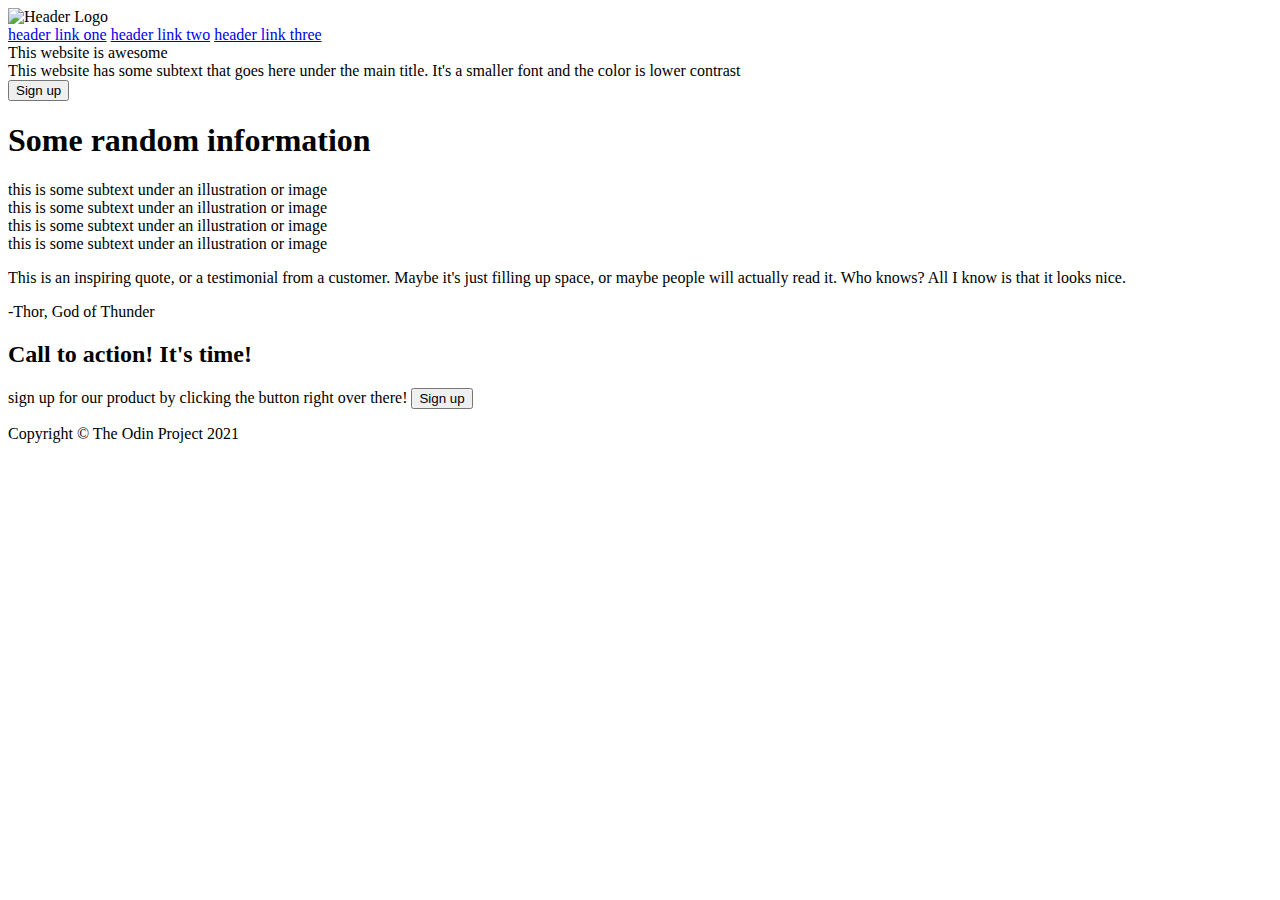
==== index.html @ fb7596a6 "wrote html added basic classes" ====
<!DOCTYPE html>
<html lang="en">
<head>
    <meta charset="UTF-8">
    <meta http-equiv="X-UA-Compatible" content="IE=edge">
    <meta name="viewport" content="width=device-width, initial-scale=1.0">
    <title>Landing Page</title>
</head>
<header class="header">
    <img src="" alt="Header Logo">
    <nav>
        <li>
            <a class="link" href="https:www.google.com">header link one</a>
            <a class="link" href="https:www.google.com">header link two</a>
            <a class="link" href="https:www.google.com">header link three</a>
        </li>
    </nav>
</header>
<div class="upper">
    <div class="hero-main">
        This website is awesome
    </div>
    <div class="hero-secondary">
        This website has some subtext that goes here under the main title. It's a smaller font and the color is lower contrast
    </div>
    <button class="sign-up">Sign up</button>
</div>

<div class="center-top">
    <h1>Some random information</h1>
    <div class="illustration-container">

        <div class="illustration">
            this is some subtext under an illustration or image
        </div>

        <div class="illustration">
            this is some subtext under an illustration or image
        </div>

        <div class="illustration">
            this is some subtext under an illustration or image
        </div>

        <div class="illustration">
            this is some subtext under an illustration or image
        </div>
    </div>
</div>

<div class="center-bottom">
    <p>
        This is an inspiring quote, or a testimonial from a customer. Maybe it's just filling up space, or maybe people will actually read it. Who knows? All I know is that it looks nice.
    </p>
    <p class="author">-Thor, God of Thunder</p>
</div>

<div class="lower">
    <div class="call-to-action">
        <h2>Call to action! It's time!</h2>
        sign up for our product by clicking the button right over there!
        <button class="action-button">Sign up</button>
    </div>
</div>

<div class="footer">
    <p>
        Copyright &copy; The Odin Project 2021
    </p>
</div>

<body>
    
</body>
</html>
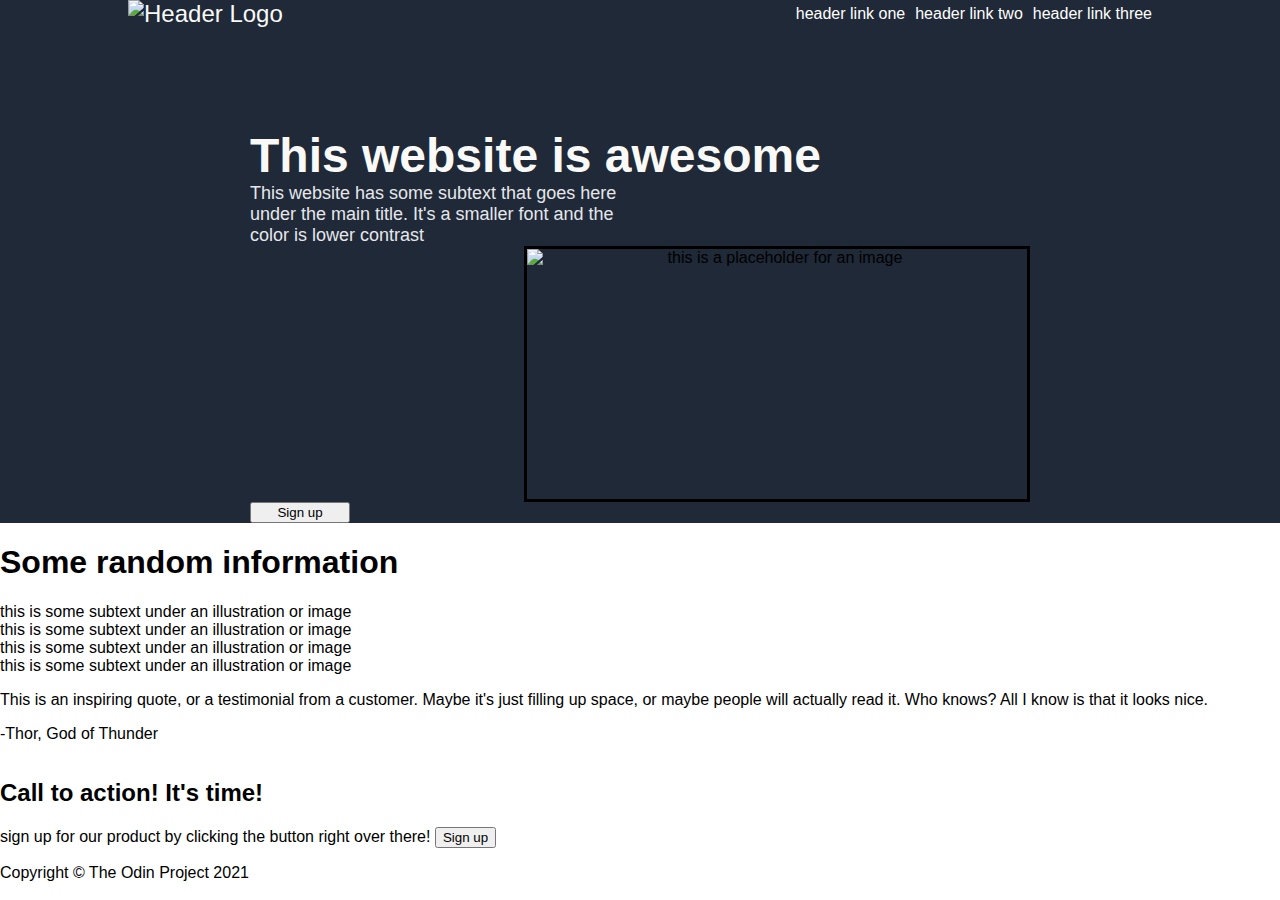
==== commit d69bf591: "started CSS and addtional classing on html" ====
--- a/index.html
+++ b/index.html
@@ -4,12 +4,13 @@
     <meta charset="UTF-8">
     <meta http-equiv="X-UA-Compatible" content="IE=edge">
     <meta name="viewport" content="width=device-width, initial-scale=1.0">
+    <link rel="stylesheet" href="style.css">
     <title>Landing Page</title>
 </head>
 <header class="header">
     <img src="" alt="Header Logo">
-    <nav>
-        <li>
+    <nav class="nav-bar">
+        <li class="nav-links">
             <a class="link" href="https:www.google.com">header link one</a>
             <a class="link" href="https:www.google.com">header link two</a>
             <a class="link" href="https:www.google.com">header link three</a>
@@ -23,6 +24,7 @@
     <div class="hero-secondary">
         This website has some subtext that goes here under the main title. It's a smaller font and the color is lower contrast
     </div>
+    <img class="upper-img" href=" " alt="this is a placeholder for an image">
     <button class="sign-up">Sign up</button>
 </div>
 
--- a/style.css
+++ b/style.css
@@ -0,0 +1,85 @@
+/* *{
+    border: 1px solid red;
+} */
+
+body{
+    margin: 0;
+    display:flex;
+    flex-flow: column;
+    font-family: Arial, Helvetica, sans-serif;
+}
+
+.header, .upper{
+    background-color: #1F2937;
+}
+
+.header{
+    padding: 0 10% 0 10%;
+    display: flex;
+    justify-content: space-between;
+    align-items: center;
+}
+
+.nav-bar{
+    display: flex;
+    color: cadetblue;
+}
+
+.nav-links{
+    display: flex;
+    gap: 10px;
+    list-style-type: none;
+}
+
+.link{
+    color: white;
+    text-decoration: none;
+}
+
+.header > img{
+    font-size: 24px;
+    color: #F9FAF8;
+}
+
+.upper{
+    display: flex;
+    flex-flow: column;
+    justify-content: space-around;
+}
+
+.hero-main{
+    margin-left: 250px;
+    margin-top: 100px;
+    flex-wrap: wrap;
+    align-self: flex-start;
+    font-size: 48px;
+    font-weight: 800;
+    color: #F9FAF8;
+}
+
+.hero-secondary{
+    display: inline-flex;
+    inline-size: 400px;
+    margin-left: 250px;
+    align-self: flex-start;
+    flex: 0 1 auto;
+    font-size: 18px;
+    color: #e5e7eb;
+}
+
+.upper-img{
+    border-style: solid;
+    margin-right: 250px;
+    align-self: flex-end;
+    text-align: center;
+    height: 250px;
+    width: 500px;
+}
+
+.sign-up{
+    width: 100px;
+    align-self: flex-start;
+    margin-left: 250px;
+    flex: 1 1 auto;
+
+}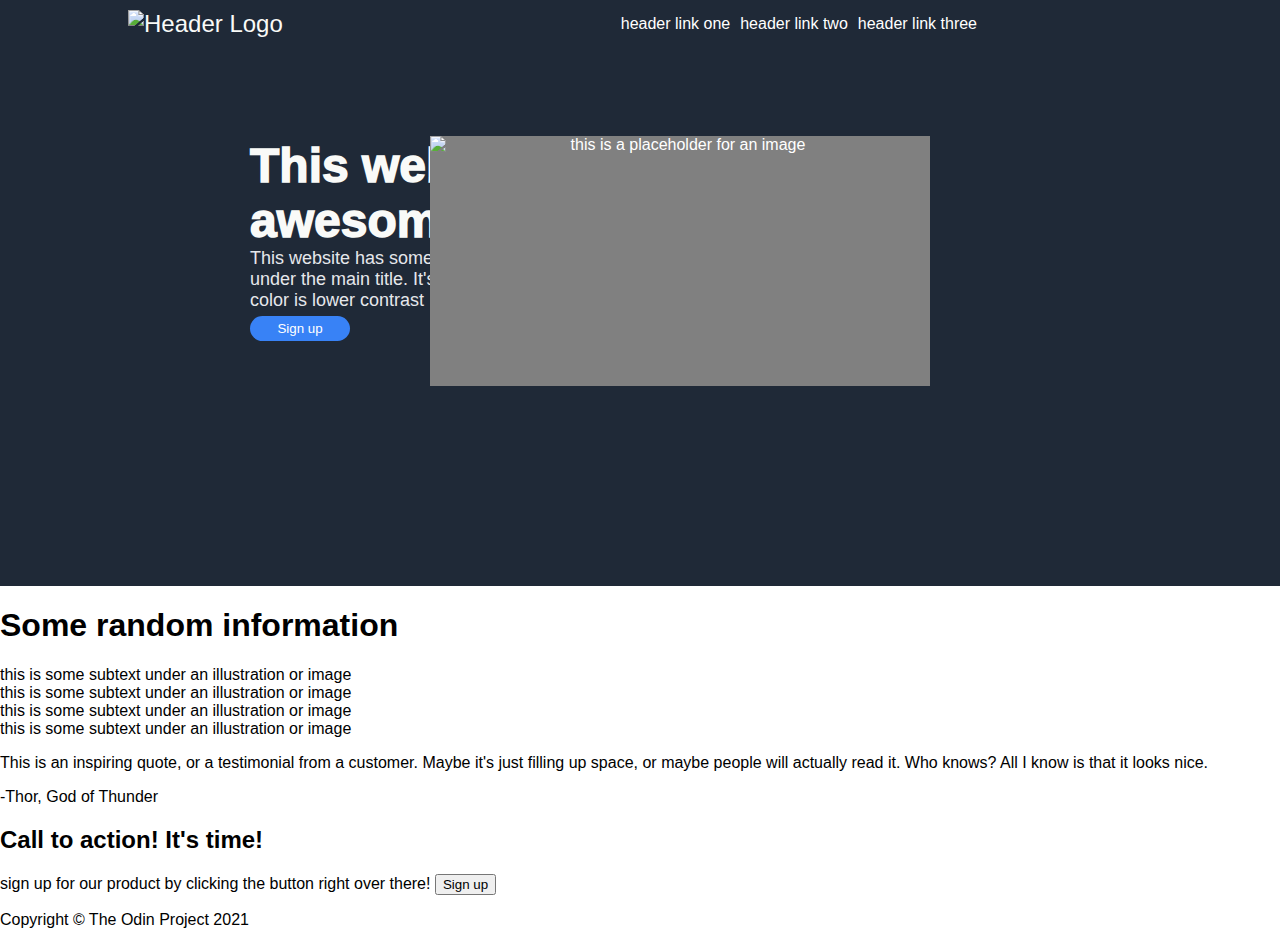
==== commit ca865bd4: "Finished upper section of css" ====
--- a/index.html
+++ b/index.html
@@ -24,7 +24,7 @@
     <div class="hero-secondary">
         This website has some subtext that goes here under the main title. It's a smaller font and the color is lower contrast
     </div>
-    <img class="upper-img" href=" " alt="this is a placeholder for an image">
+    <img class="upper-img" src="1https://cdn.britannica.com/94/151894-050-F72A5317/Brown-eggs.jpg" alt="this is a placeholder for an image">
     <button class="sign-up">Sign up</button>
 </div>
 
--- a/style.css
+++ b/style.css
@@ -4,8 +4,6 @@
 
 body{
     margin: 0;
-    display:flex;
-    flex-flow: column;
     font-family: Arial, Helvetica, sans-serif;
 }
 
@@ -26,7 +24,9 @@
 }
 
 .nav-links{
+    margin-right: 175px;
     display: flex;
+    margin-top: 10px;
     gap: 10px;
     list-style-type: none;
 }
@@ -37,6 +37,7 @@
 }
 
 .header > img{
+    margin-top: 10px;
     font-size: 24px;
     color: #F9FAF8;
 }
@@ -48,12 +49,15 @@
 }
 
 .hero-main{
+    display: inline-flex;
     margin-left: 250px;
     margin-top: 100px;
+    inline-size: 400px;
+    flex: 1 1 auto;
     flex-wrap: wrap;
     align-self: flex-start;
     font-size: 48px;
-    font-weight: 800;
+    font-weight: 1000;
     color: #F9FAF8;
 }
 
@@ -62,24 +66,39 @@
     inline-size: 400px;
     margin-left: 250px;
     align-self: flex-start;
-    flex: 0 1 auto;
+    flex: 1 1 auto;
     font-size: 18px;
     color: #e5e7eb;
 }
 
 .upper-img{
-    border-style: solid;
+    flex: 1 1 auto;
+    background-color: gray;
+    color: white;
     margin-right: 250px;
     align-self: flex-end;
     text-align: center;
+    position: relative;
+    top: -175px;
+    left: -100px;
     height: 250px;
     width: 500px;
+    
 }
 
 .sign-up{
+    flex: 1 1 auto;
+    border: none;
     width: 100px;
     align-self: flex-start;
+    position: relative;
+    top: -245px;
     margin-left: 250px;
-    flex: 1 1 auto;
+    background-color: #3882f6;
+    color: white;
+    text-align: center;
+    text-decoration: none;
+    border-radius: 25px;
+    padding: 5px;
 
 }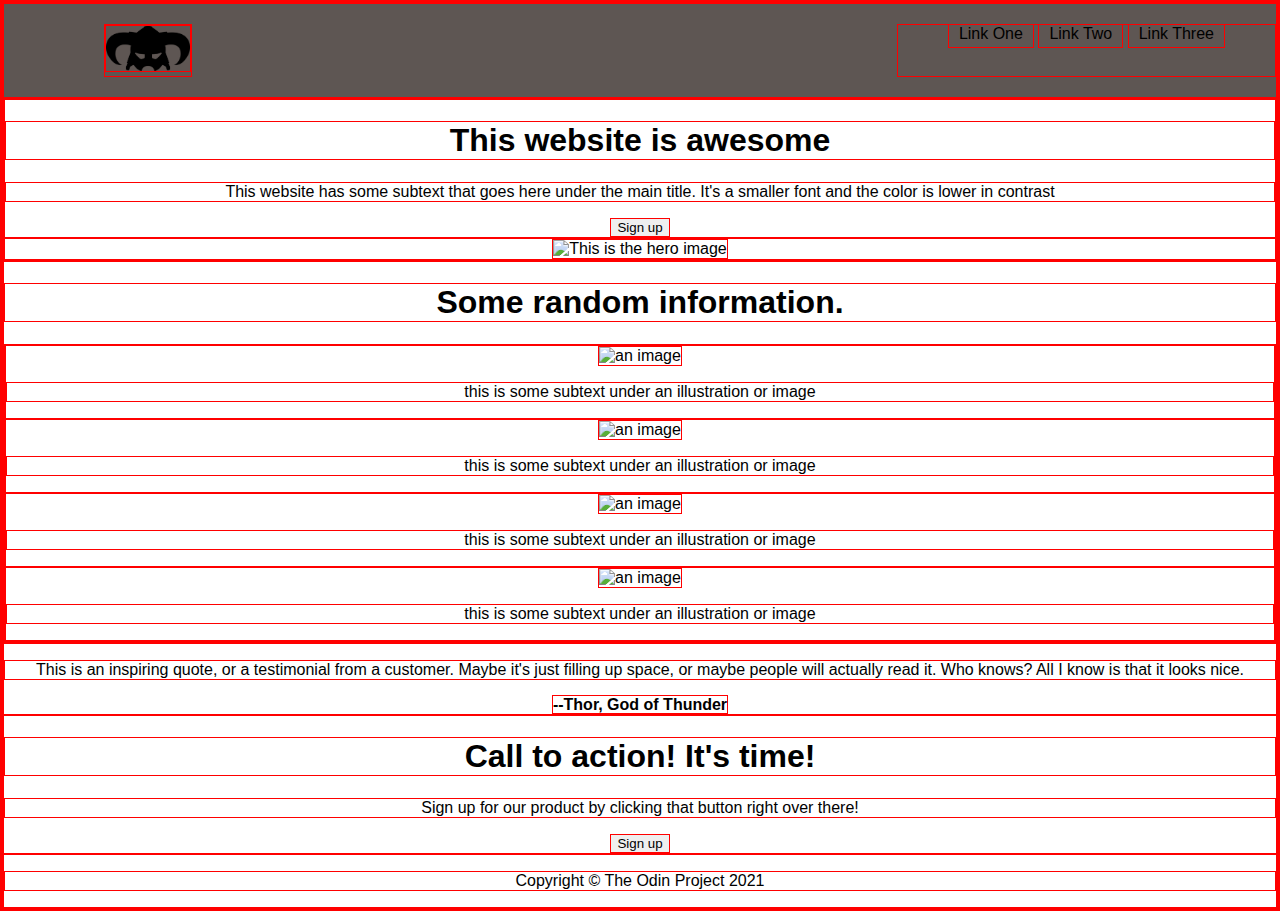
==== commit b6d6749e: "Tagged html added new header css" ====
--- a/index.html
+++ b/index.html
@@ -7,71 +7,69 @@
     <link rel="stylesheet" href="style.css">
     <title>Landing Page</title>
 </head>
-<header class="header">
-    <img src="" alt="Header Logo">
-    <nav class="nav-bar">
-        <li class="nav-links">
-            <a class="link" href="https:www.google.com">header link one</a>
-            <a class="link" href="https:www.google.com">header link two</a>
-            <a class="link" href="https:www.google.com">header link three</a>
-        </li>
-    </nav>
-</header>
-<div class="upper">
-    <div class="hero-main">
-        This website is awesome
-    </div>
-    <div class="hero-secondary">
-        This website has some subtext that goes here under the main title. It's a smaller font and the color is lower contrast
-    </div>
-    <img class="upper-img" src="1https://cdn.britannica.com/94/151894-050-F72A5317/Brown-eggs.jpg" alt="this is a placeholder for an image">
-    <button class="sign-up">Sign up</button>
-</div>
+<body>
+    <div class="container">
+            <nav class="nav-bar">
+                <div class="header-logo">
+                    <img src="pinpng.com-skyrim-logo-png-234258.png" alt="This is the header logo">
+                </div>
+                <div class="header-links">
+                    <a href="google.com">Link One</a>
+                    <a href="google.com">Link Two</a>
+                    <a href="google.com">Link Three</a>
+                </div>
+            </nav>
 
-<div class="center-top">
-    <h1>Some random information</h1>
-    <div class="illustration-container">
-
-        <div class="illustration">
-            this is some subtext under an illustration or image
+        <div class="hero">
+            <div class="hero-text">
+                <h1>This website is awesome</h1>
+                <p>This website has some subtext that goes here under the main title. It's a smaller font and the color is lower in contrast</p>
+                <button>Sign up</button>
+            </div>
+            <div class="hero-img">
+                <img src="" alt="This is the hero image">
+            </div>
         </div>
 
-        <div class="illustration">
-            this is some subtext under an illustration or image
+        <div class="content">
+            <h1>Some random information.</h1>
+            <div class="content-inner">
+                <div>
+                    <img src="" alt="an image">
+                    <p>this is some subtext under an illustration or image</p>
+                </div>
+
+                <div>
+                    <img src="" alt="an image">
+                    <p>this is some subtext under an illustration or image</p>
+                </div>
+
+                <div>
+                    <img src="" alt="an image">
+                    <p>this is some subtext under an illustration or image</p>
+                </div>
+
+                <div>
+                    <img src="" alt="an image">
+                    <p>this is some subtext under an illustration or image</p>
+                </div>
+            </div>
         </div>
 
-        <div class="illustration">
-            this is some subtext under an illustration or image
+        <div class="quote">
+            <p>This is an inspiring quote, or a testimonial from a customer. Maybe it's just filling up space, or maybe people will actually read it. Who knows? All I know is that it looks nice.</p>
+            <b>--Thor, God of Thunder</b>
         </div>
 
-        <div class="illustration">
-            this is some subtext under an illustration or image
+        <div class=action>
+            <h1>Call to action! It's time!</h1>
+            <p>Sign up for our product by clicking that button right over there!</p>
+            <button>Sign up</button>
+        </div>
+
+        <div class="footer">
+            <p>Copyright &copy; The Odin Project 2021</p>
         </div>
     </div>
-</div>
-
-<div class="center-bottom">
-    <p>
-        This is an inspiring quote, or a testimonial from a customer. Maybe it's just filling up space, or maybe people will actually read it. Who knows? All I know is that it looks nice.
-    </p>
-    <p class="author">-Thor, God of Thunder</p>
-</div>
-
-<div class="lower">
-    <div class="call-to-action">
-        <h2>Call to action! It's time!</h2>
-        sign up for our product by clicking the button right over there!
-        <button class="action-button">Sign up</button>
-    </div>
-</div>
-
-<div class="footer">
-    <p>
-        Copyright &copy; The Odin Project 2021
-    </p>
-</div>
-
-<body>
-    
 </body>
 </html>--- a/style.css
+++ b/style.css
@@ -1,104 +1,49 @@
-/* *{
-    border: 1px solid red;
-} */
+*
+{
+    border: 1px red solid;
+}
 
 body{
+    font-family: Arial, Helvetica, sans-serif;
     margin: 0;
-    font-family: Arial, Helvetica, sans-serif;
+    text-align: center;
 }
 
-.header, .upper{
-    background-color: #1F2937;
+
+.container
+{
+    display: flex;
+    flex-flow: column wrap;
 }
 
-.header{
-    padding: 0 10% 0 10%;
+
+/* Nav bar */
+.nav-bar
+{
+    background-color: #5E5653; 
     display: flex;
+    padding: 20px 0 20px 100px;
     justify-content: space-between;
-    align-items: center;
-}
-
-.nav-bar{
-    display: flex;
-    color: cadetblue;
-}
-
-.nav-links{
-    margin-right: 175px;
-    display: flex;
-    margin-top: 10px;
-    gap: 10px;
-    list-style-type: none;
-}
-
-.link{
-    color: white;
-    text-decoration: none;
-}
-
-.header > img{
-    margin-top: 10px;
-    font-size: 24px;
-    color: #F9FAF8;
-}
-
-.upper{
-    display: flex;
-    flex-flow: column;
-    justify-content: space-around;
-}
-
-.hero-main{
-    display: inline-flex;
-    margin-left: 250px;
-    margin-top: 100px;
-    inline-size: 400px;
-    flex: 1 1 auto;
-    flex-wrap: wrap;
-    align-self: flex-start;
-    font-size: 48px;
-    font-weight: 1000;
-    color: #F9FAF8;
-}
-
-.hero-secondary{
-    display: inline-flex;
-    inline-size: 400px;
-    margin-left: 250px;
-    align-self: flex-start;
-    flex: 1 1 auto;
-    font-size: 18px;
-    color: #e5e7eb;
-}
-
-.upper-img{
-    flex: 1 1 auto;
-    background-color: gray;
-    color: white;
-    margin-right: 250px;
-    align-self: flex-end;
-    text-align: center;
-    position: relative;
-    top: -175px;
-    left: -100px;
-    height: 250px;
-    width: 500px;
     
 }
 
-.sign-up{
-    flex: 1 1 auto;
-    border: none;
-    width: 100px;
-    align-self: flex-start;
-    position: relative;
-    top: -245px;
-    margin-left: 250px;
-    background-color: #3882f6;
-    color: white;
+.header-logo > img
+{
+    max-height: 84px;
+    max-width: 84px;
+}
+
+.header-links
+{
+    padding: 0 50px;
+}
+
+.header-links > a
+{
+    padding: 0 10px 5px 10px;
     text-align: center;
     text-decoration: none;
-    border-radius: 25px;
-    padding: 5px;
+    color: black;
+}
 
-}+/* Hero */
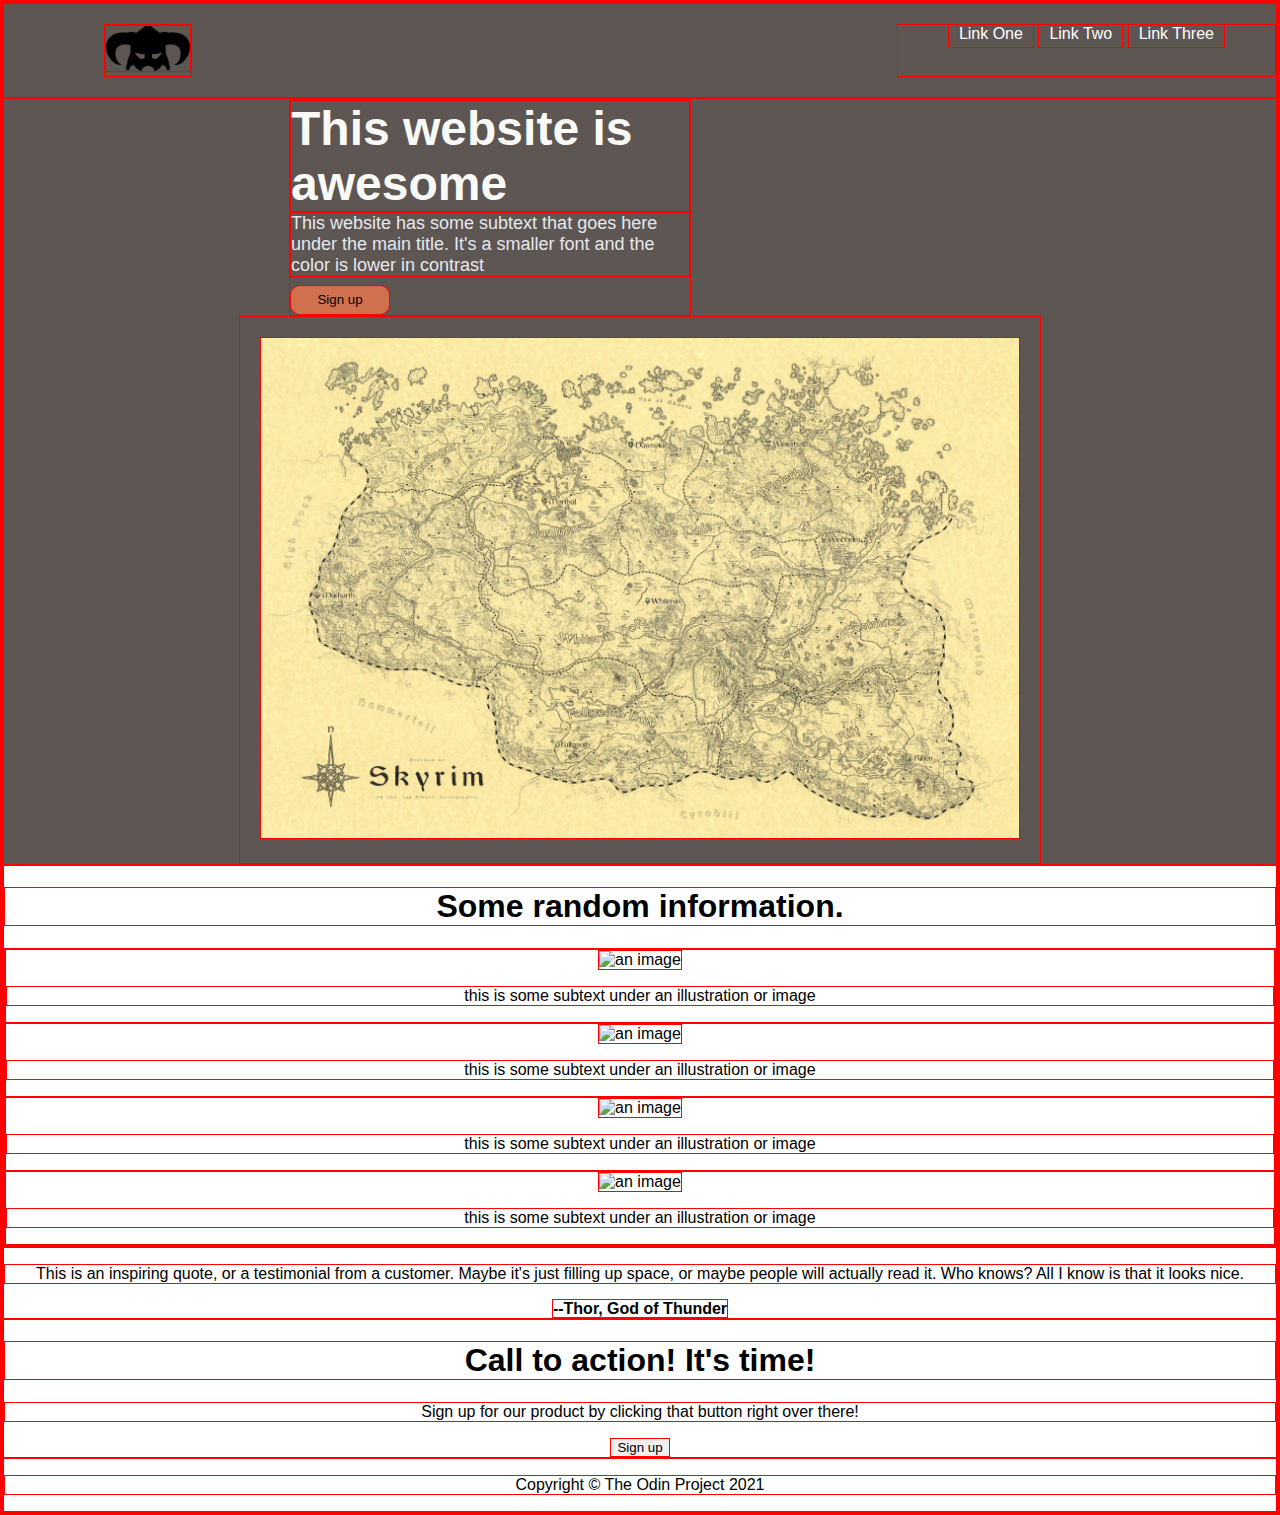
==== commit 17c7d857: "added sources to README added style to header and hero sections" ====
--- a/index.html
+++ b/index.html
@@ -27,7 +27,7 @@
                 <button>Sign up</button>
             </div>
             <div class="hero-img">
-                <img src="" alt="This is the hero image">
+                <img src="skyrim-map.jpg" alt="This is the hero image">
             </div>
         </div>
 
--- a/style.css
+++ b/style.css
@@ -43,7 +43,57 @@
     padding: 0 10px 5px 10px;
     text-align: center;
     text-decoration: none;
-    color: black;
+    color: white;
 }
 
 /* Hero */
+
+.hero
+{
+    display: flex;
+    flex-flow: row wrap;
+    justify-content: center;
+    align-items: center;
+    background-color: #5E5653;
+}
+
+.hero-text
+{
+    display: inline-flex;
+    flex-direction: column;
+    inline-size: 400px;
+    text-align: left;
+    margin-right: 300px;
+    
+}
+
+.hero-text > h1
+{
+    font-size: 48px;
+    font-weight: 800;
+    color: #F9FAF8;
+    margin: 0;
+}
+
+.hero-text > p
+{
+    margin-top: 0;
+    font-size: 18px;
+    color: #E5E7EB;
+}
+
+.hero-text > button
+{
+    margin-top: -10px;
+    background-color: #cf714e;
+    border-style: solid;
+    border-radius: 10px;
+    width: 100px;
+    height: 30px;
+}
+
+.hero-img > img
+{
+    margin: 20px;
+    height: 500px;
+}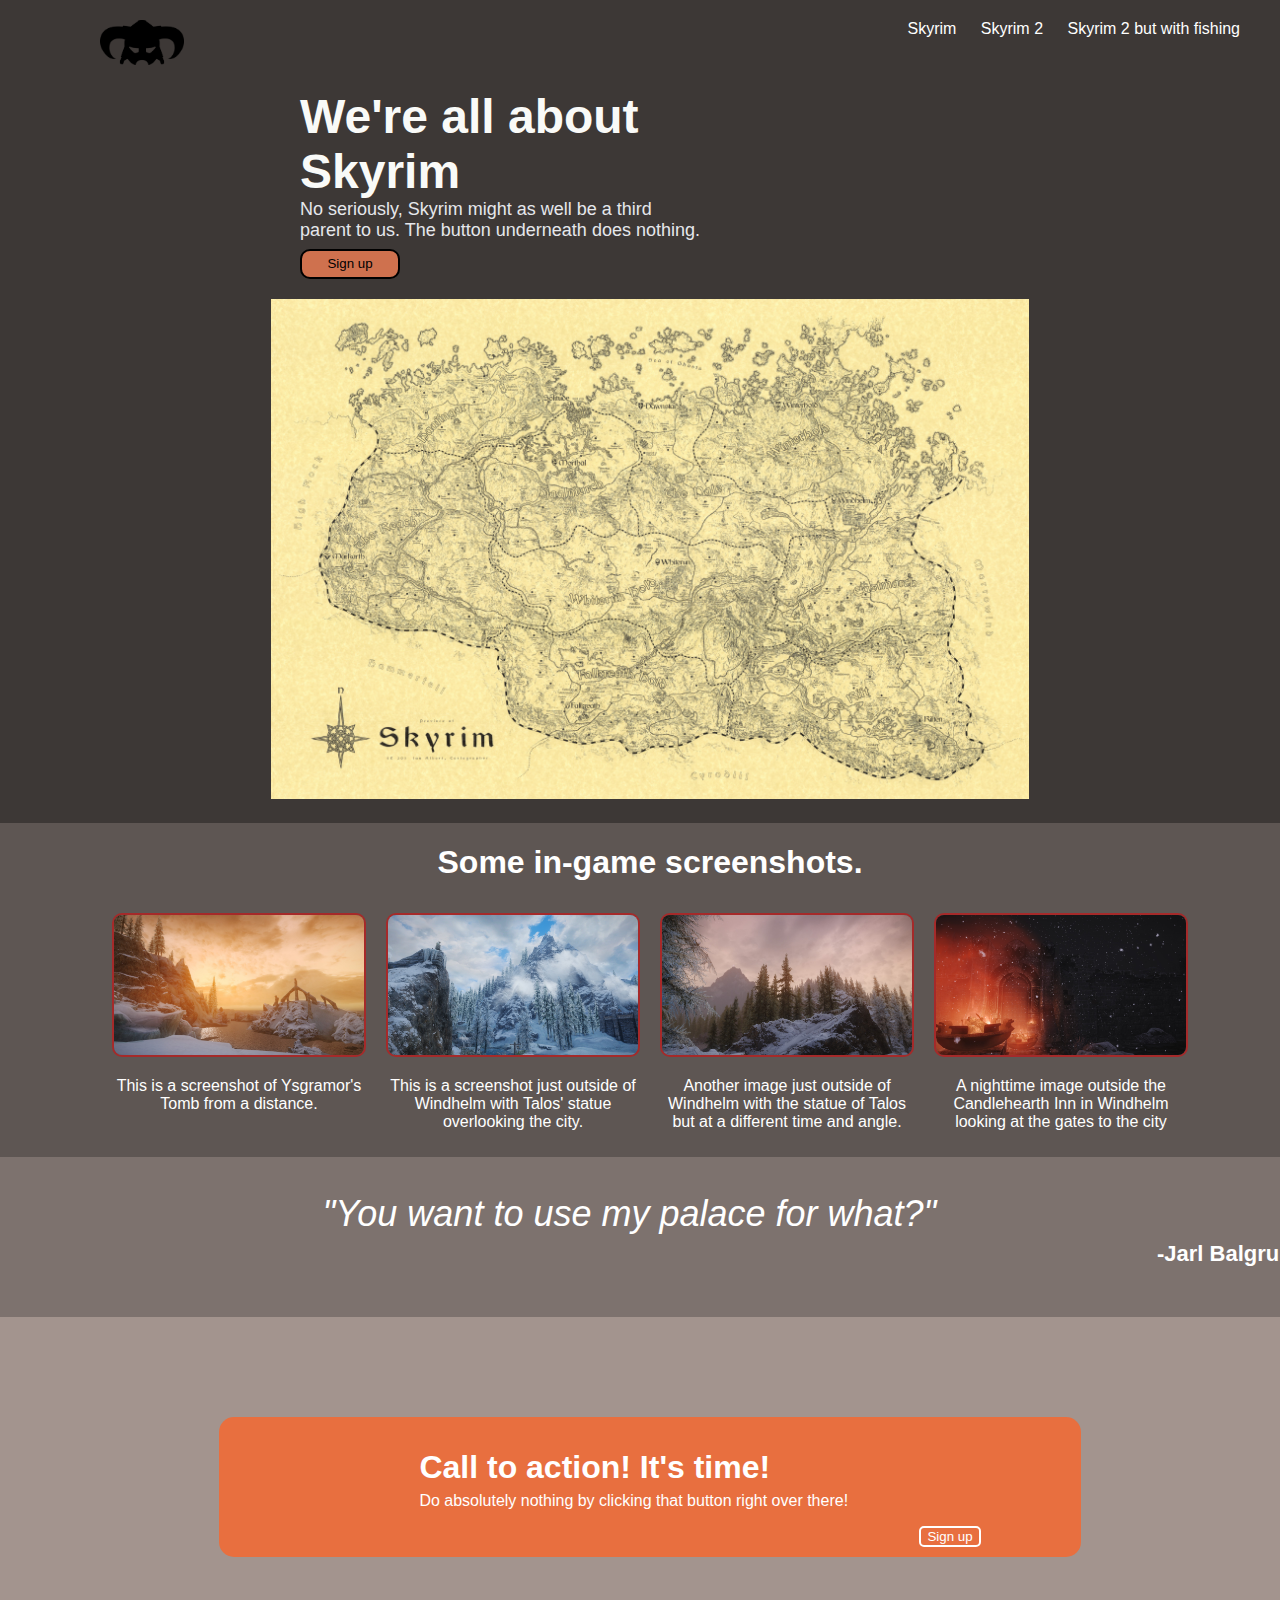
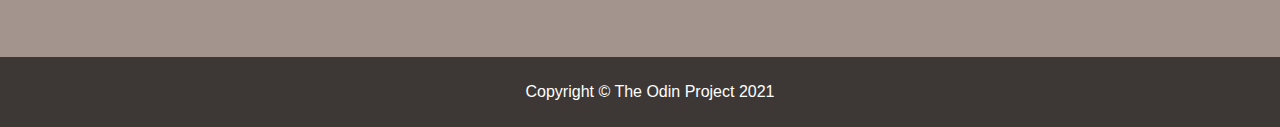
==== commit 8fc58f8a: "Finished CSS and made adjustments to html (Filler content)" ====
--- a/index.html
+++ b/index.html
@@ -5,7 +5,7 @@
     <meta http-equiv="X-UA-Compatible" content="IE=edge">
     <meta name="viewport" content="width=device-width, initial-scale=1.0">
     <link rel="stylesheet" href="style.css">
-    <title>Landing Page</title>
+    <title>Skyrim Screenshots</title>
 </head>
 <body>
     <div class="container">
@@ -14,16 +14,16 @@
                     <img src="pinpng.com-skyrim-logo-png-234258.png" alt="This is the header logo">
                 </div>
                 <div class="header-links">
-                    <a href="google.com">Link One</a>
-                    <a href="google.com">Link Two</a>
-                    <a href="google.com">Link Three</a>
+                    <a href="https://store.steampowered.com/app/72850/The_Elder_Scrolls_V_Skyrim/">Skyrim</a>
+                    <a href="https://store.steampowered.com/app/489830/The_Elder_Scrolls_V_Skyrim_Special_Edition/">Skyrim 2</a>
+                    <a href="https://store.steampowered.com/sub/626153/">Skyrim 2 but with fishing</a>
                 </div>
             </nav>
 
         <div class="hero">
             <div class="hero-text">
-                <h1>This website is awesome</h1>
-                <p>This website has some subtext that goes here under the main title. It's a smaller font and the color is lower in contrast</p>
+                <h1>We're all about Skyrim</h1>
+                <p>No seriously, Skyrim might as well be a third parent to us. The button underneath does nothing.</p>
                 <button>Sign up</button>
             </div>
             <div class="hero-img">
@@ -31,40 +31,42 @@
             </div>
         </div>
 
-        <div class="content">
-            <h1>Some random information.</h1>
+       <div class="content">
+            <h1>Some in-game screenshots.</h1>
             <div class="content-inner">
                 <div>
-                    <img src="" alt="an image">
-                    <p>this is some subtext under an illustration or image</p>
+                    <img src="screenshot1.jpeg" alt="an image">
+                    <p>This is a screenshot of Ysgramor's Tomb from a distance.</p>
                 </div>
 
                 <div>
-                    <img src="" alt="an image">
-                    <p>this is some subtext under an illustration or image</p>
+                    <img src="screenshot2.jpeg" alt="an image">
+                    <p>This is a screenshot just outside of Windhelm with Talos' statue overlooking the city.</p>
                 </div>
 
                 <div>
-                    <img src="" alt="an image">
-                    <p>this is some subtext under an illustration or image</p>
+                    <img src="screenshot3.jpeg" alt="an image">
+                    <p>Another image just outside of Windhelm with the statue of Talos but at a different time and angle.</p>
                 </div>
 
                 <div>
-                    <img src="" alt="an image">
-                    <p>this is some subtext under an illustration or image</p>
+                    <img src="screenshot4.jpeg" alt="an image">
+                    <p>A nighttime image outside the Candlehearth Inn in Windhelm looking at the gates to the city</p>
                 </div>
             </div>
         </div>
 
         <div class="quote">
-            <p>This is an inspiring quote, or a testimonial from a customer. Maybe it's just filling up space, or maybe people will actually read it. Who knows? All I know is that it looks nice.</p>
-            <b>--Thor, God of Thunder</b>
+            <p>"You want to use my palace for what?"</p>
+            <b>-Jarl Balgruuf</b>
         </div>
 
         <div class=action>
+            <div>
             <h1>Call to action! It's time!</h1>
-            <p>Sign up for our product by clicking that button right over there!</p>
+            <p>Do absolutely nothing by clicking that button right over there!</p>
             <button>Sign up</button>
+            </div>
         </div>
 
         <div class="footer">
--- a/style.css
+++ b/style.css
@@ -1,7 +1,7 @@
-*
+/* *
 {
     border: 1px red solid;
-}
+} */
 
 body{
     font-family: Arial, Helvetica, sans-serif;
@@ -20,7 +20,7 @@
 /* Nav bar */
 .nav-bar
 {
-    background-color: #5E5653; 
+    background-color: #3D3836; 
     display: flex;
     padding: 20px 0 20px 100px;
     justify-content: space-between;
@@ -54,7 +54,7 @@
     flex-flow: row wrap;
     justify-content: center;
     align-items: center;
-    background-color: #5E5653;
+    background-color: #3D3836;
 }
 
 .hero-text
@@ -96,4 +96,117 @@
 {
     margin: 20px;
     height: 500px;
-}+}
+
+.content{
+    background-color: #5E5653;
+    color:  white;
+    display: flex;
+    flex-flow: column;
+    align-items: center
+}
+.content-inner
+{
+    display: inline-flex;
+    inline-size: 800px;
+    justify-content: center;
+}
+
+.content-inner > div
+{
+    margin: 10px;
+}
+
+.content-inner > div > p
+{
+    text-align: center;
+}
+
+.content-inner > div > img
+{
+    border: 2px brown solid;
+    border-radius: 10px;
+    max-height: 250px;
+    max-width: 250px;
+}
+
+/* Quote */
+
+.quote
+{
+    display: flex;
+    flex-direction: column;
+    background-color: #7D726E;
+    color: white;
+}
+.quote > p
+{
+    display: inline-flex;
+    align-self: center;
+    inline-size: 655px;
+    text-align: left;
+    font-style: italic;
+    font-size: 36px
+}
+
+.quote > b
+{
+    padding-left: 1000px;
+    margin-top: -30px;
+    padding-bottom: 50px;
+    position: relative;
+    width: 300px;
+    display: flex;
+    justify-content: right;
+    font-size: 22px;
+}
+
+
+/* Action */ 
+
+.action
+{
+    display: flex;
+    flex-direction: column;
+    background-color: #a3948e;
+    align-items: center;
+    padding: 100px;
+}
+
+.action > div
+{
+    background-color: #e86f3f;
+    padding: 10px 100px 10px 200px;
+    border-radius: 15px;
+}
+
+.action > div > h1
+{
+    text-align: left;
+    color: white;
+}
+
+.action > div > p
+{
+    margin-top: -15px;
+    text-align: left;
+    color: white;
+}
+
+.action > div > button
+{
+    background-color: #e86f3f;
+    color: white;
+    margin-left: 500px;
+    border: 2px white solid;
+    border-radius: 5px;
+}
+
+.footer
+{
+    display: flex;
+    justify-content: center;
+    background-color: #3D3836;
+    color: white;
+    padding: 10px
+}
